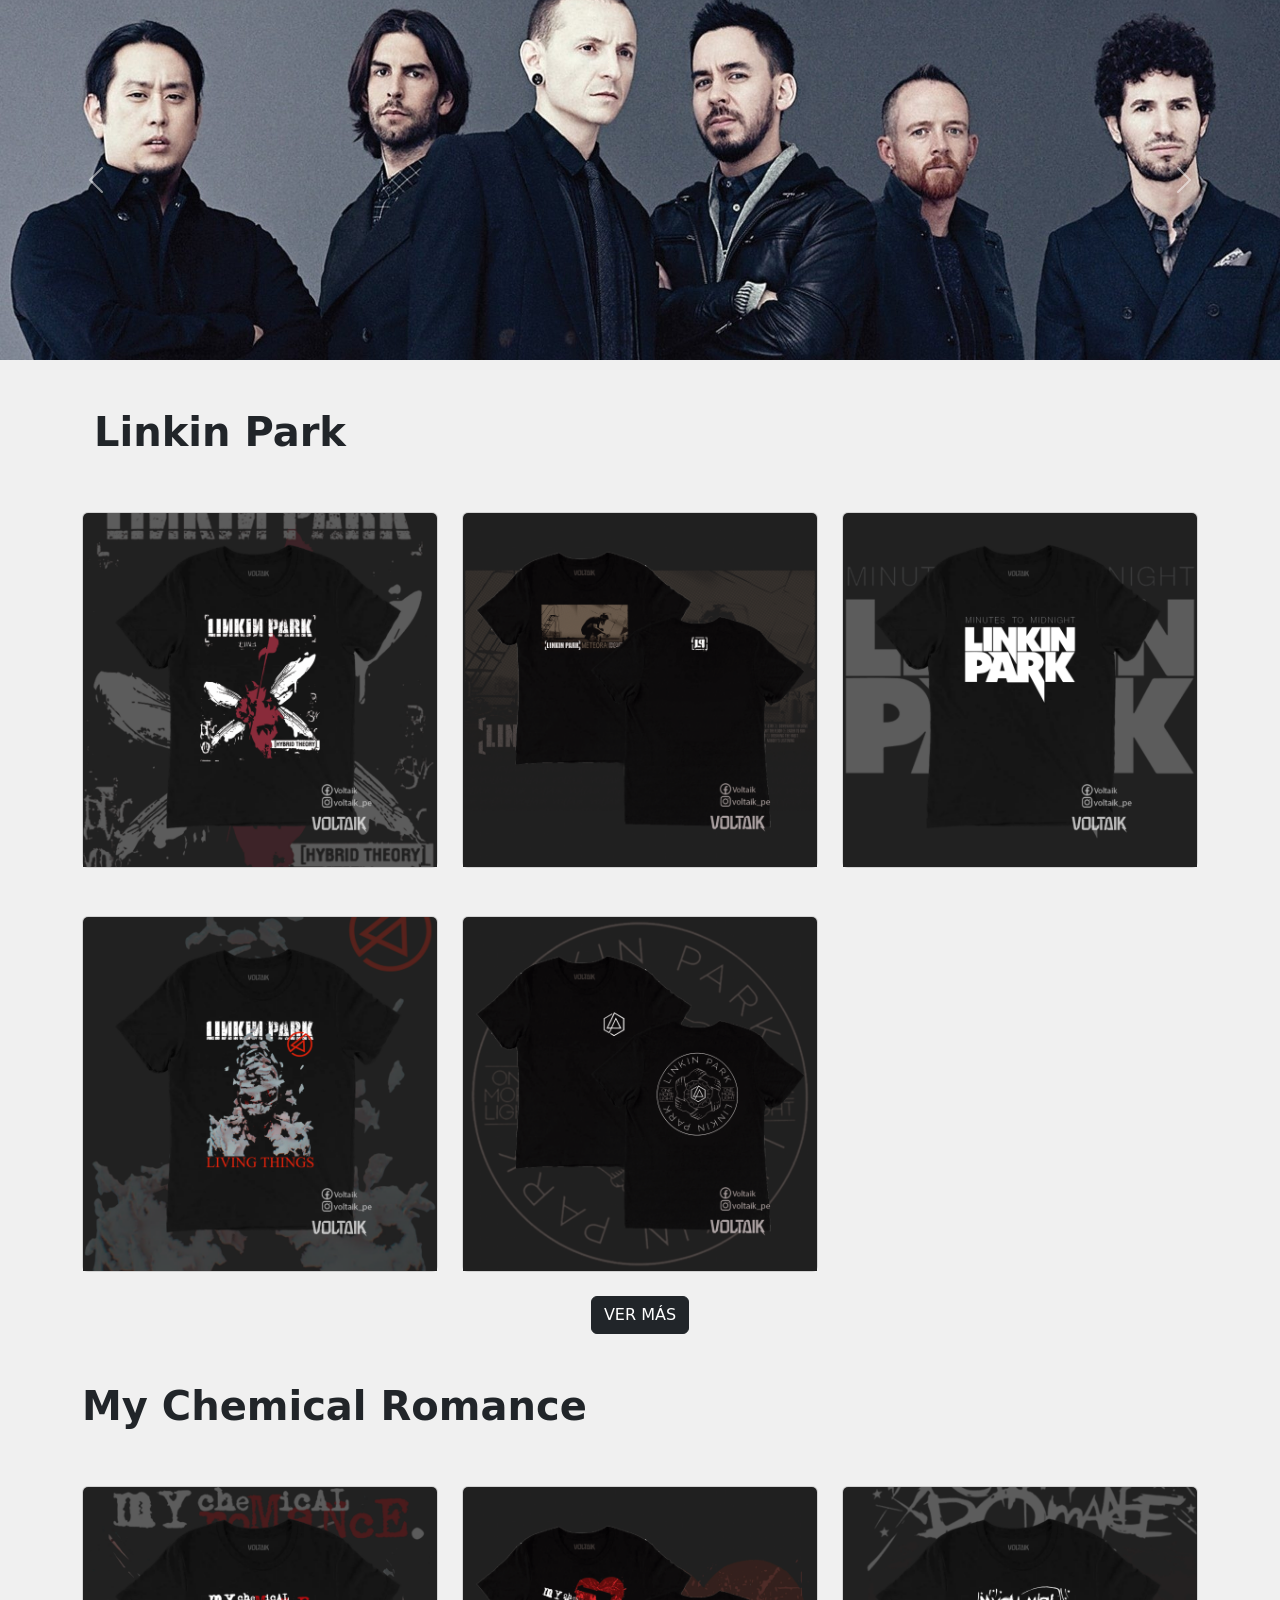
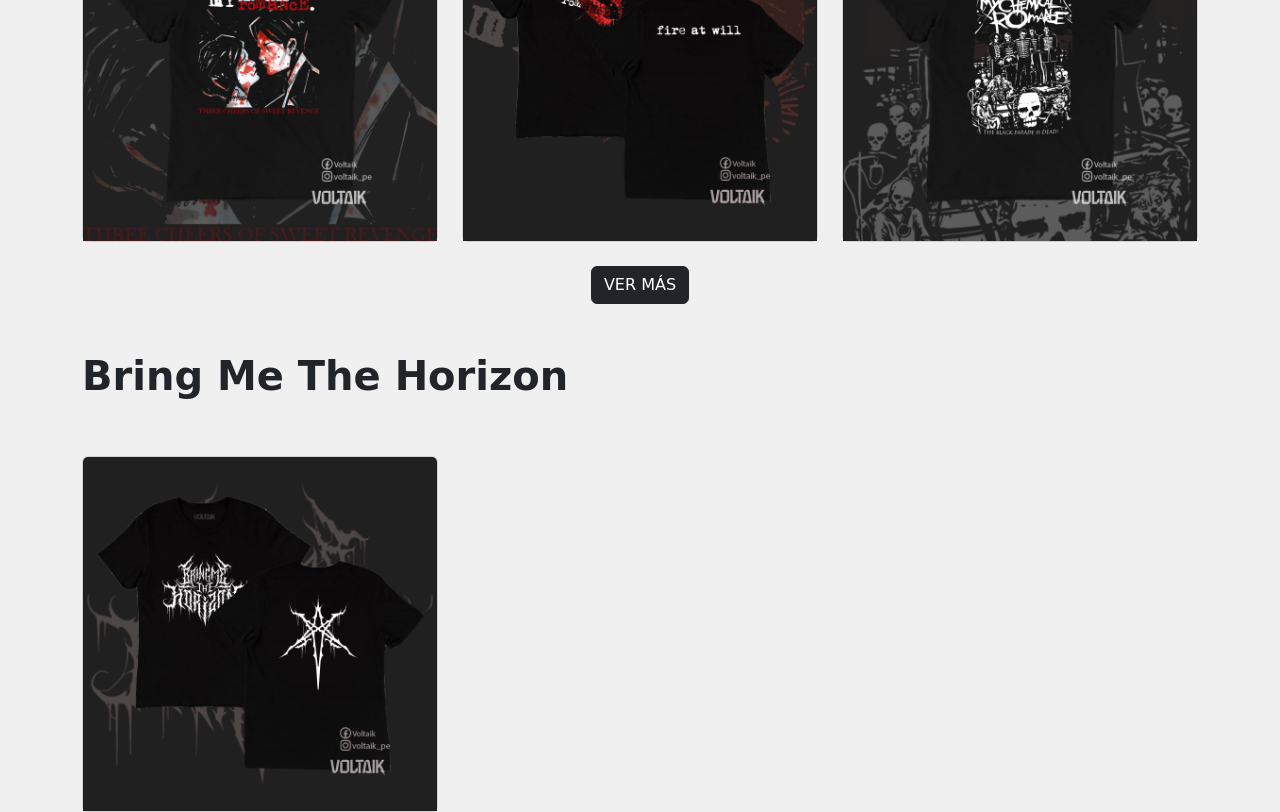
==== index.html @ 141f034b "Fase Inicial" ====
<!DOCTYPE html>
<html lang="en">

<head>
    <meta charset="UTF-8">
    <meta name="viewport" content="width=device-width, initial-scale=1.0">
    <title>Voltaik</title>
    <link href="https://cdn.jsdelivr.net/npm/bootstrap@5.3.6/dist/css/bootstrap.min.css" rel="stylesheet"
        integrity="sha384-4Q6Gf2aSP4eDXB8Miphtr37CMZZQ5oXLH2yaXMJ2w8e2ZtHTl7GptT4jmndRuHDT" crossorigin="anonymous">
    <script src="https://cdn.jsdelivr.net/npm/bootstrap@5.0.2/dist/js/bootstrap.bundle.min.js"
        integrity="sha384-MrcW6ZMFYlzcLA8Nl+NtUVF0sA7MsXsP1UyJoMp4YLEuNSfAP+JcXn/tWtIaxVXM"
        crossorigin="anonymous"></script>

</head>
<style>
    body {
        background-color: rgb(240, 240, 240);
    }

    .card {
        cursor: pointer;
    }

    .lightbox {
        display: none;
        position: fixed;
        z-index: 1050;
        top: 0;
        left: 0;
        width: 100%;
        height: 100%;
        background-color: rgba(0, 0, 0, 0.9);
        justify-content: center;
        align-items: center;
        opacity: 0;
        transition: opacity 0.3s ease;
    }

    .lightbox.show {
        display: flex;
        opacity: 1;
    }

    .lightbox img {
        max-width: 90%;
        max-height: 90%;
        object-fit: contain;
        border-radius: 10px;
        transform: scale(0.8);
        transition: transform 0.3s ease;
    }

    .lightbox.show img {
        transform: scale(1);
    }

    .lightbox .close {
        position: absolute;
        top: 20px;
        right: 30px;
        font-size: 40px;
        color: white;
        cursor: pointer;
        font-weight: bold;
    }

    .lightbox img:hover {
        cursor: zoom-out;
    }

    .carousel-image {
        height: 40vh;
        background-size: cover;
        background-position: center;
        position: relative;
        display: block;
    }

    .overlay {
        position: absolute;
        top: 0;
        left: 0;
        height: 100%;
        width: 100%;
        background-color: rgba(0, 0, 0, 0);
        /* transparente inicialmente */
        display: flex;
        align-items: center;
        justify-content: center;
        transition: background-color 0.4s ease;
    }

    .carousel-text {
        color: white;
        font-size: 3rem;
        font-weight: bold;
        opacity: 0;
        /* oculto inicialmente */
        transition: opacity 0.4s ease;
        text-shadow: 2px 2px 8px rgba(0, 0, 0, 0.8);
        padding: 15px 30px;
        border-radius: 10px;
    }

    .carousel-image:hover .overlay {
        background-color: rgba(0, 0, 0, 0.5);
    }

    .carousel-image:hover .carousel-text {
        opacity: 1;
    }

    .linkin-park-slide {
        background-image: url('WP/WP_LINKIN_PARK.jpg');
        background-position: center 10%;
    }

    .bmth-slide {
        background-image: url('WP/WP_BMTH.jpg');
        background-position: center 30%;
    }

    .mcr-slide {
        background-image: url('WP/WP_MCR.jpg');
        background-position: center 20%;
    }

    @media (max-width: 768px) {
        .carousel-text {
            font-size: 2rem;
            padding: 10px 20px;
        }
    }
</style>



<div class="lightbox" id="lightbox">
    <span class="close" id="closeBtn">&times;</span>
    <img id="lightboxImage" src="" alt="Ampliado">
</div>

<body>

    <div id="bandCarousel" class="carousel slide carousel-fade" data-bs-ride="carousel" data-bs-interval="4000">
        <div class="carousel-inner">

            <!-- Slide: Linkin Park -->
            <div class="carousel-item active">
                <a href="linkin-park.html">
                    <div class="carousel-image linkin-park-slide">
                        <div class="overlay">
                            <h1 class="carousel-text">Linkin Park</h1>
                        </div>
                    </div>
                </a>
            </div>

            <!-- Slide: Bring Me The Horizon -->
            <div class="carousel-item">
                <a href="bmth.html">
                    <div class="carousel-image bmth-slide">
                        <div class="overlay">
                            <h1 class="carousel-text">Bring Me The Horizon</h1>
                        </div>
                    </div>
                </a>
            </div>

            <!-- Slide: My Chemical Romance -->
            <div class="carousel-item">
                <a href="mcr.html">
                    <div class="carousel-image mcr-slide">
                        <div class="overlay">
                            <h1 class="carousel-text">My Chemical Romance</h1>
                        </div>
                    </div>
                </a>
            </div>

        </div>

        <button class="carousel-control-prev" type="button" data-bs-target="#bandCarousel" data-bs-slide="prev">
            <span class="carousel-control-prev-icon"></span>
        </button>
        <button class="carousel-control-next" type="button" data-bs-target="#bandCarousel" data-bs-slide="next">
            <span class="carousel-control-next-icon"></span>
        </button>
    </div>

    <div class="container mt-5">
        <div class="container mt-5">
            <h1>
                <a href="linkin-park.html" class="text-decoration-none text-dark"><strong>Linkin Park</strong></a>
            </h1>
        </div>
        <div class="row">
            <div class="col-12 col-md-6 col-lg-4 col-xl-4">
                <div class="card w-100 mt-5 ">
                    <img src="LP/HYBRID_THEORY_01.png" class="card-img-top" alt="...">
                </div>
            </div>
            <div class="col-12 col-md-6 col-lg-4 col-xl-4">
                <div class="card w-100 mt-5 ">
                    <img src="LP/METEORA_01.png" class="card-img-top" alt="...">
                </div>
            </div>

            <div class="col-12 col-md-6 col-lg-4 col-xl-4">
                <div class="card w-100 mt-5 ">
                    <img src="LP/MINUTES_TO_MIDNIGHT_01.png" class="card-img-top" alt="...">
                </div>
            </div>

            <div class="col-12 col-md-6 col-lg-4 col-xl-4">
                <div class="card w-100 mt-5 ">
                    <img src="LP/LIVING_THINGS_01.png" class="card-img-top" alt="...">
                </div>
            </div>

            <div class="col-12 col-md-6 col-lg-4 col-xl-4">
                <div class="card w-100 mt-5 ">
                    <img src="LP/ONE_MORE_LIGHT_01.png" class="card-img-top" alt="...">
                </div>
            </div>

            <!-- Botón VER MÁS -->
            <div class="text-center mt-4">
                <a href="linkin-park.html" class="btn btn-dark">VER MÁS</a>
            </div>

        </div>
    </div>

    <div class="container mt-5">
        <h1>
            <a href="mcr.html" class="text-decoration-none text-dark"><strong>My Chemical Romance</strong></a>
        </h1>
        <div class="row">
            <div class="col-12 col-md-6 col-lg-4 col-xl-4">
                <div class="card w-100 mt-5 ">
                    <img src="MCR/MCR_01.png" class="card-img-top" alt="...">
                </div>
            </div>
            <div class="col-12 col-md-6 col-lg-4 col-xl-4">
                <div class="card w-100 mt-5 ">
                    <img src="MCR/MCR_02.png" class="card-img-top" alt="...">
                </div>
            </div>
            <div class="col-12 col-md-6 col-lg-4 col-xl-4">
                <div class="card w-100 mt-5 ">
                    <img src="MCR/MCR_03.png" class="card-img-top" alt="...">
                </div>
            </div>
        </div>

        <!-- Botón VER MÁS -->
        <div class="text-center mt-4">
            <a href="mcr.html" class="btn btn-dark">VER MÁS</a>
        </div>

    </div>

    <div class="container mt-5">
        <h1>
            <a href="bmth.html" class="text-decoration-none text-dark"><strong>Bring Me The Horizon</strong></a>
        </h1>
        <div class="row">
            <div class="col-12 col-md-6 col-lg-4 col-xl-4">
                <div class="card w-100 mt-5 ">
                    <img src="BMTH/BMTH_01.png" class="card-img-top" alt="...">
                </div>
            </div>
        </div>
    </div>

</body>

<script>
    const lightbox = document.getElementById("lightbox");
    const lightboxImage = document.getElementById("lightboxImage");
    const closeBtn = document.getElementById("closeBtn");

    document.querySelectorAll(".card-img-top").forEach(img => {
        img.addEventListener("click", () => {
            lightboxImage.src = img.src;
            lightbox.classList.add("show");
        });
    });

    closeBtn.addEventListener("click", closeLightbox);
    lightbox.addEventListener("click", (e) => {
        if (e.target === lightbox) {
            closeLightbox();
        }
    });

    function closeLightbox() {
        lightbox.classList.remove("show");
        setTimeout(() => {
            lightbox.style.display = "none";
            lightboxImage.src = "";
        }, 300); // espera a que la animación termine
    }

    // Para que se muestre el display correctamente al usar la clase "show"
    const observer = new MutationObserver(() => {
        if (lightbox.classList.contains("show")) {
            lightbox.style.display = "flex";
        }
    });
    observer.observe(lightbox, { attributes: true });
</script>


</html>
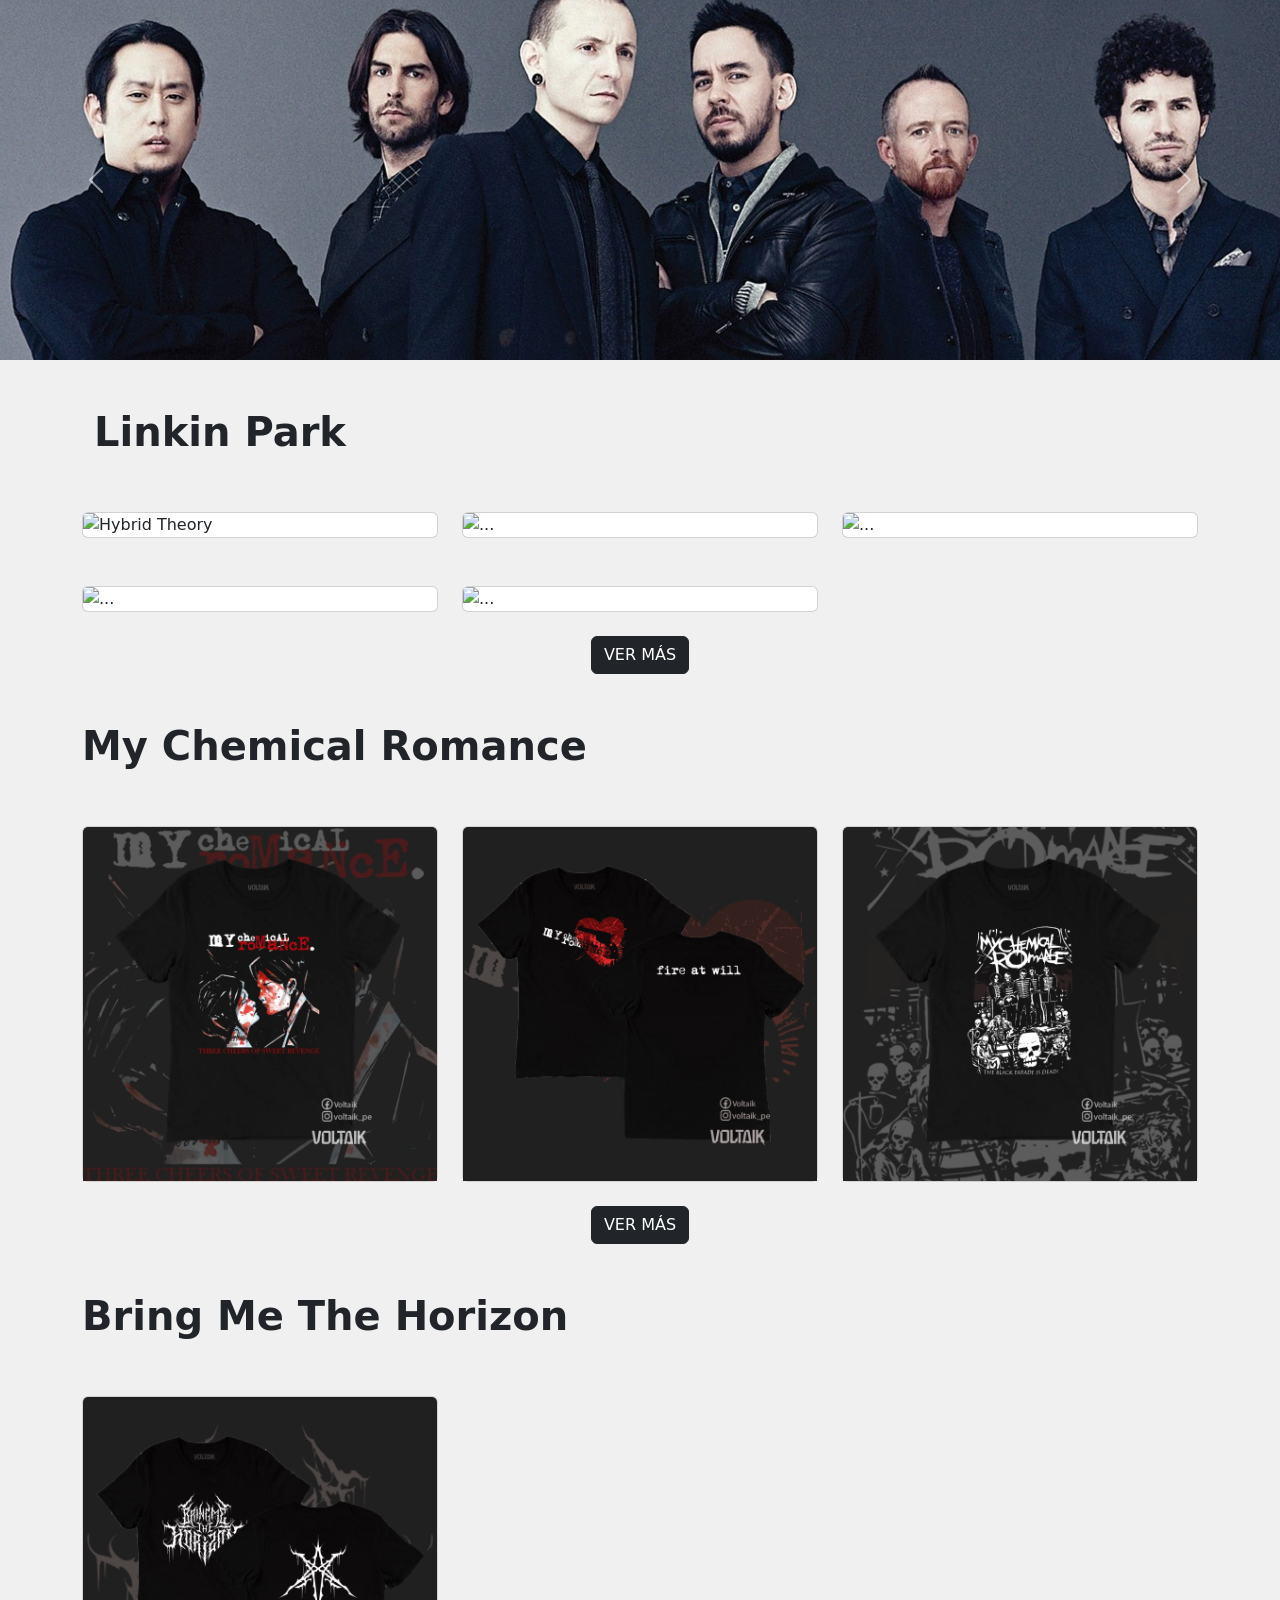
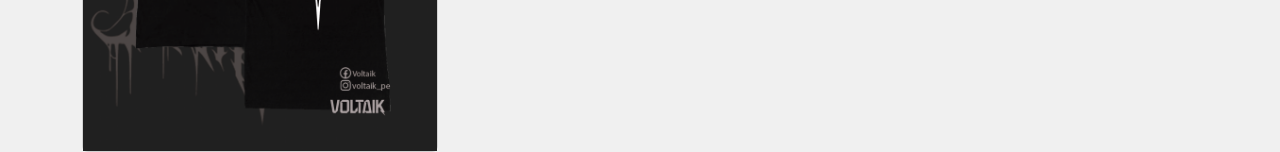
==== commit dc55505d: "Cambios" ====
--- a/index.html
+++ b/index.html
@@ -197,30 +197,35 @@
         <div class="row">
             <div class="col-12 col-md-6 col-lg-4 col-xl-4">
                 <div class="card w-100 mt-5 ">
-                    <img src="LP/HYBRID_THEORY_01.png" class="card-img-top" alt="...">
-                </div>
-            </div>
-            <div class="col-12 col-md-6 col-lg-4 col-xl-4">
-                <div class="card w-100 mt-5 ">
-                    <img src="LP/METEORA_01.png" class="card-img-top" alt="...">
-                </div>
-            </div>
-
-            <div class="col-12 col-md-6 col-lg-4 col-xl-4">
-                <div class="card w-100 mt-5 ">
-                    <img src="LP/MINUTES_TO_MIDNIGHT_01.png" class="card-img-top" alt="...">
-                </div>
-            </div>
-
-            <div class="col-12 col-md-6 col-lg-4 col-xl-4">
-                <div class="card w-100 mt-5 ">
-                    <img src="LP/LIVING_THINGS_01.png" class="card-img-top" alt="...">
-                </div>
-            </div>
-
-            <div class="col-12 col-md-6 col-lg-4 col-xl-4">
-                <div class="card w-100 mt-5 ">
-                    <img src="LP/ONE_MORE_LIGHT_01.png" class="card-img-top" alt="...">
+                    <img src="/.netlify/images?url=/LP/HYBRID_THEORY_01.png&w=400&fm=webp&q=85" loading="lazy"
+                        decoding="async" class="card-img-top" alt="Hybrid Theory" />
+                </div>
+            </div>
+            <div class="col-12 col-md-6 col-lg-4 col-xl-4">
+                <div class="card w-100 mt-5 ">
+                    <img src="/.netlify/images?url=/LP/METEORA_01.png&w=400&fm=webp&q=85" loading="lazy"
+                        decoding="async" class="card-img-top" alt="..." />
+                </div>
+            </div>
+
+            <div class="col-12 col-md-6 col-lg-4 col-xl-4">
+                <div class="card w-100 mt-5 ">
+                    <img src="/.netlify/images?url=/LP/MINUTES_TO_MIDNIGHT_01.png&w=400&fm=webp&q=85" loading="lazy"
+                        decoding="async" class="card-img-top" alt="..." />
+                </div>
+            </div>
+
+            <div class="col-12 col-md-6 col-lg-4 col-xl-4">
+                <div class="card w-100 mt-5 ">
+                    <img src="/.netlify/images?url=/LP/LIVING_THINGS_01.png&w=400&fm=webp&q=85" loading="lazy"
+                        decoding="async" class="card-img-top" alt="..." />
+                </div>
+            </div>
+
+            <div class="col-12 col-md-6 col-lg-4 col-xl-4">
+                <div class="card w-100 mt-5 ">
+                    <img src="/.netlify/images?url=/LP/ONE_MORE_LIGHT_01.png&w=400&fm=webp&q=85" loading="lazy"
+                        decoding="async" class="card-img-top" alt="..." />
                 </div>
             </div>
 
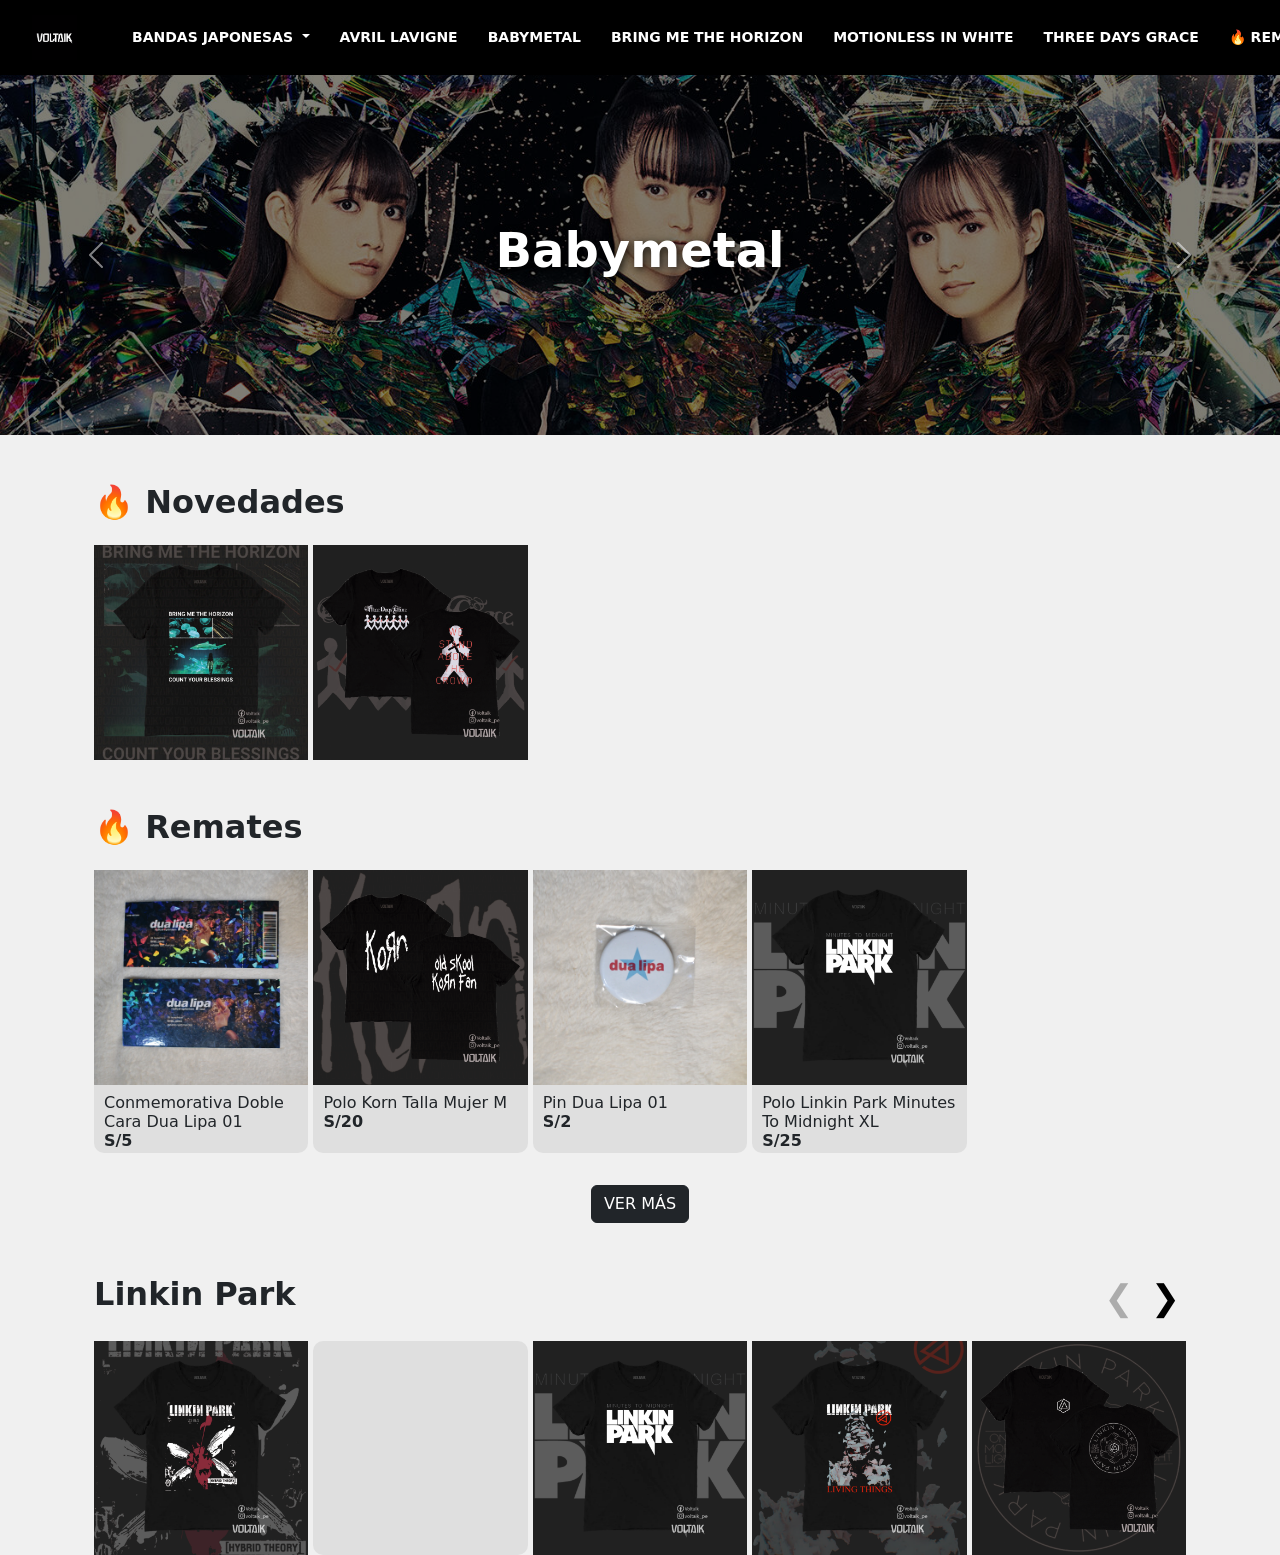
==== commit 6d614feb: "Cambios" ====
--- a/index.html
+++ b/index.html
@@ -7,133 +7,12 @@
     <title>Voltaik</title>
     <link href="https://cdn.jsdelivr.net/npm/bootstrap@5.3.6/dist/css/bootstrap.min.css" rel="stylesheet"
         integrity="sha384-4Q6Gf2aSP4eDXB8Miphtr37CMZZQ5oXLH2yaXMJ2w8e2ZtHTl7GptT4jmndRuHDT" crossorigin="anonymous">
+    <link rel="stylesheet" href="https://cdn.jsdelivr.net/npm/swiper@11/swiper-bundle.min.css" />
     <script src="https://cdn.jsdelivr.net/npm/bootstrap@5.0.2/dist/js/bootstrap.bundle.min.js"
         integrity="sha384-MrcW6ZMFYlzcLA8Nl+NtUVF0sA7MsXsP1UyJoMp4YLEuNSfAP+JcXn/tWtIaxVXM"
         crossorigin="anonymous"></script>
-
+    <link rel="stylesheet" href="styles.css">
 </head>
-<style>
-    body {
-        background-color: rgb(240, 240, 240);
-    }
-
-    .card {
-        cursor: pointer;
-    }
-
-    .lightbox {
-        display: none;
-        position: fixed;
-        z-index: 1050;
-        top: 0;
-        left: 0;
-        width: 100%;
-        height: 100%;
-        background-color: rgba(0, 0, 0, 0.9);
-        justify-content: center;
-        align-items: center;
-        opacity: 0;
-        transition: opacity 0.3s ease;
-    }
-
-    .lightbox.show {
-        display: flex;
-        opacity: 1;
-    }
-
-    .lightbox img {
-        max-width: 90%;
-        max-height: 90%;
-        object-fit: contain;
-        border-radius: 10px;
-        transform: scale(0.8);
-        transition: transform 0.3s ease;
-    }
-
-    .lightbox.show img {
-        transform: scale(1);
-    }
-
-    .lightbox .close {
-        position: absolute;
-        top: 20px;
-        right: 30px;
-        font-size: 40px;
-        color: white;
-        cursor: pointer;
-        font-weight: bold;
-    }
-
-    .lightbox img:hover {
-        cursor: zoom-out;
-    }
-
-    .carousel-image {
-        height: 40vh;
-        background-size: cover;
-        background-position: center;
-        position: relative;
-        display: block;
-    }
-
-    .overlay {
-        position: absolute;
-        top: 0;
-        left: 0;
-        height: 100%;
-        width: 100%;
-        background-color: rgba(0, 0, 0, 0);
-        /* transparente inicialmente */
-        display: flex;
-        align-items: center;
-        justify-content: center;
-        transition: background-color 0.4s ease;
-    }
-
-    .carousel-text {
-        color: white;
-        font-size: 3rem;
-        font-weight: bold;
-        opacity: 0;
-        /* oculto inicialmente */
-        transition: opacity 0.4s ease;
-        text-shadow: 2px 2px 8px rgba(0, 0, 0, 0.8);
-        padding: 15px 30px;
-        border-radius: 10px;
-    }
-
-    .carousel-image:hover .overlay {
-        background-color: rgba(0, 0, 0, 0.5);
-    }
-
-    .carousel-image:hover .carousel-text {
-        opacity: 1;
-    }
-
-    .linkin-park-slide {
-        background-image: url('WP/WP_LINKIN_PARK.jpg');
-        background-position: center 10%;
-    }
-
-    .bmth-slide {
-        background-image: url('WP/WP_BMTH.jpg');
-        background-position: center 30%;
-    }
-
-    .mcr-slide {
-        background-image: url('WP/WP_MCR.jpg');
-        background-position: center 20%;
-    }
-
-    @media (max-width: 768px) {
-        .carousel-text {
-            font-size: 2rem;
-            padding: 10px 20px;
-        }
-    }
-</style>
-
-
 
 <div class="lightbox" id="lightbox">
     <span class="close" id="closeBtn">&times;</span>
@@ -142,21 +21,89 @@
 
 <body>
 
+    <nav class="navbar navbar-expand-lg">
+
+        <div class="container-fluid">
+
+            <a class="navbar-brand" href="index.html">
+                <img src="LOGO_NEW.png" alt="Logo">
+            </a>
+
+            <button class="navbar-toggler" type="button" data-bs-toggle="collapse" data-bs-target="#menuPrincipal">
+
+                <span class="navbar-toggler-icon"></span>
+
+            </button>
+
+            <div class="collapse navbar-collapse" id="menuPrincipal">
+
+                <ul class="navbar-nav ms-4">
+
+                    <li class="nav-item dropdown position-static">
+
+                        <a class="nav-link dropdown-toggle" href="#" data-bs-toggle="dropdown">
+                            Bandas Japonesas
+                        </a>
+                        <div class="dropdown-menu mega-menu p-4">
+                            <div class="row">
+                                <div class="col-md-4">
+                                    <a class="dropdown-item" href="babymetal.html">
+                                        Babymetal
+                                    </a>
+
+                                    <a class="dropdown-item" href="hanabie.html">
+                                        Hanabie
+                                    </a>
+                                </div>
+                            </div>
+                        </div>
+                    </li>
+
+                    <li class="nav-item">
+                        <a class="nav-link" href="avril-lavigne.html">Avril Lavigne</a>
+                    </li>
+
+                    <li class="nav-item">
+                        <a class="nav-link" href="babymetal.html">Babymetal</a>
+                    </li>
+
+                    <li class="nav-item">
+                        <a class="nav-link" href="bmth.html">Bring Me The Horizon</a>
+                    </li>
+
+                    <li class="nav-item">
+                        <a class="nav-link" href="miw.html">Motionless In White</a>
+                    </li>
+
+                    <li class="nav-item">
+                        <a class="nav-link" href="three-days-grace.html">Three Days Grace</a>
+                    </li>
+
+                    <li class="nav-item">
+                        <a class="nav-link" href="remates.html">🔥 Remates</a>
+                    </li>
+
+                </ul>
+
+            </div>
+
+        </div>
+
+    </nav>
+
     <div id="bandCarousel" class="carousel slide carousel-fade" data-bs-ride="carousel" data-bs-interval="4000">
         <div class="carousel-inner">
 
-            <!-- Slide: Linkin Park -->
-            <div class="carousel-item active">
-                <a href="linkin-park.html">
-                    <div class="carousel-image linkin-park-slide">
+            <div class="carousel-item">
+                <a href="bm.html">
+                    <div class="carousel-image miw-slide">
                         <div class="overlay">
-                            <h1 class="carousel-text">Linkin Park</h1>
+                            <h1 class="carousel-text">Motionless In White</h1>
                         </div>
                     </div>
                 </a>
             </div>
 
-            <!-- Slide: Bring Me The Horizon -->
             <div class="carousel-item">
                 <a href="bmth.html">
                     <div class="carousel-image bmth-slide">
@@ -167,16 +114,16 @@
                 </a>
             </div>
 
-            <!-- Slide: My Chemical Romance -->
-            <div class="carousel-item">
-                <a href="mcr.html">
-                    <div class="carousel-image mcr-slide">
+            <div class="carousel-item active">
+                <a href="bm.html">
+                    <div class="carousel-image bm-slide">
                         <div class="overlay">
-                            <h1 class="carousel-text">My Chemical Romance</h1>
+                            <h1 class="carousel-text">Babymetal</h1>
                         </div>
                     </div>
                 </a>
             </div>
+
 
         </div>
 
@@ -188,110 +135,249 @@
         </button>
     </div>
 
+
     <div class="container mt-5">
-        <div class="container mt-5">
-            <h1>
-                <a href="linkin-park.html" class="text-decoration-none text-dark"><strong>Linkin Park</strong></a>
-            </h1>
-        </div>
-        <div class="row">
-            <div class="col-12 col-md-6 col-lg-4 col-xl-4">
-                <div class="card w-100 mt-5 ">
-                    <img src="/.netlify/images?url=/LP/HYBRID_THEORY_01.png&w=400&fm=webp&q=85" loading="lazy"
-                        decoding="async" class="card-img-top" alt="Hybrid Theory" />
-                </div>
-            </div>
-            <div class="col-12 col-md-6 col-lg-4 col-xl-4">
-                <div class="card w-100 mt-5 ">
-                    <img src="/.netlify/images?url=/LP/METEORA_01.png&w=400&fm=webp&q=85" loading="lazy"
-                        decoding="async" class="card-img-top" alt="..." />
-                </div>
-            </div>
-
-            <div class="col-12 col-md-6 col-lg-4 col-xl-4">
-                <div class="card w-100 mt-5 ">
-                    <img src="/.netlify/images?url=/LP/MINUTES_TO_MIDNIGHT_01.png&w=400&fm=webp&q=85" loading="lazy"
-                        decoding="async" class="card-img-top" alt="..." />
-                </div>
-            </div>
-
-            <div class="col-12 col-md-6 col-lg-4 col-xl-4">
-                <div class="card w-100 mt-5 ">
-                    <img src="/.netlify/images?url=/LP/LIVING_THINGS_01.png&w=400&fm=webp&q=85" loading="lazy"
-                        decoding="async" class="card-img-top" alt="..." />
-                </div>
-            </div>
-
-            <div class="col-12 col-md-6 col-lg-4 col-xl-4">
-                <div class="card w-100 mt-5 ">
-                    <img src="/.netlify/images?url=/LP/ONE_MORE_LIGHT_01.png&w=400&fm=webp&q=85" loading="lazy"
-                        decoding="async" class="card-img-top" alt="..." />
-                </div>
-            </div>
-
-            <!-- Botón VER MÁS -->
-            <div class="text-center mt-4">
-                <a href="linkin-park.html" class="btn btn-dark">VER MÁS</a>
-            </div>
-
-        </div>
+
+        <section class="container-fluid mt-5 product-section">
+
+            <div class="d-flex justify-content-between align-items-center mb-3">
+                <h2 class="fw-bold">🔥 Novedades</h2>
+
+                <div>
+                    <button class="btn-prev">
+                        ❮
+                    </button>
+
+                    <button class="btn-next">
+                        ❯
+                    </button>
+                </div>
+            </div>
+
+            <div class="swiper productSwiper">
+
+                <div class="swiper-wrapper">
+
+                    <div class="swiper-slide">
+                        <div class="product-card">
+                            <img src="BMTH/BMTH_01.webp" class="img-fluid" loading="lazy" decoding="async">
+                        </div>
+                    </div>
+
+                    <div class="swiper-slide">
+                        <div class="product-card">
+                            <img src="THREE-DAYS-GRACE/THREE_DAYS_GRACE_01.png" class="img-fluid" loading="lazy"
+                                decoding="async">
+                        </div>
+                    </div>
+
+
+                </div>
+
+            </div>
+
+        </section>
+
+
+        <section class="container-fluid mt-5 product-section">
+
+            <div class="d-flex justify-content-between align-items-center mb-3">
+                <h2 class="fw-bold">🔥 Remates</h2>
+
+                <div>
+                    <button class="btn-prev">
+                        ❮
+                    </button>
+
+                    <button class="btn-next">
+                        ❯
+                    </button>
+                </div>
+            </div>
+
+            <div class="swiper productSwiper">
+
+                <div class="swiper-wrapper">
+
+                    <div class="swiper-slide">
+                        <div class="product-card">
+                            <img src="REMATES/DOBLE_CARA_DUA_LIPA_01.webp" class="img-fluid" loading="lazy"
+                                decoding="async">
+
+                            <h6 class="mt-2">
+                                Conmemorativa Doble Cara Dua Lipa 01
+                                <br />
+                                <strong>S/5</strong>
+                            </h6>
+                        </div>
+                    </div>
+
+                    <div class="swiper-slide">
+                        <div class="product-card">
+                            <img src="REMATES/KORN_08.png" class="img-fluid" loading="lazy" decoding="async">
+
+                            <h6 class="mt-2">
+                                Polo Korn Talla Mujer M
+                                <br />
+                                <strong>S/20</strong>
+                            </h6>
+                        </div>
+                    </div>
+
+                    <div class="swiper-slide">
+                        <div class="product-card">
+                            <img src="REMATES/PIN_DUA_LIPA_01.webp" class="img-fluid" loading="lazy" decoding="async">
+
+                            <h6 class="mt-2">
+                                Pin Dua Lipa 01
+                                <br />
+                                <strong>S/2</strong>
+                            </h6>
+                        </div>
+                    </div>
+
+                    <div class="swiper-slide">
+                        <div class="product-card">
+                            <img src="LP/MINUTES_TO_MIDNIGHT_01.png" class="img-fluid" loading="lazy" decoding="async">
+
+                            <h6 class="mt-2">
+                                Polo Linkin Park Minutes To Midnight XL
+                                <br />
+                                <strong>S/25</strong>
+                            </h6>
+                        </div>
+                    </div>
+                </div>
+                <div class="text-center mt-4">
+                    <a href="remates.html" class="btn btn-dark">VER MÁS</a>
+                </div>
+            </div>
+
+        </section>
+
+        <section class="container-fluid product-section mt-5">
+
+            <div class="d-flex justify-content-between align-items-center mb-3">
+                <h2 class="fw-bold">Linkin Park</h2>
+
+                <div>
+                    <button class="btn-prev">
+                        ❮
+                    </button>
+
+                    <button class="btn-next">
+                        ❯
+                    </button>
+                </div>
+            </div>
+
+            <div class="swiper productSwiper">
+
+                <div class="swiper-wrapper">
+
+
+                    <div class="swiper-slide">
+                        <div class="product-card">
+                            <img src="LP/HYBRID_THEORY_01.png" class="img-fluid" loading="lazy" decoding="async">
+                        </div>
+                    </div>
+
+
+                    <div class="swiper-slide">
+                        <div class="product-card">
+                            <img src="LP/METEORA_01.png" class="img-fluid" loading="lazy" decoding="async">
+                        </div>
+                    </div>
+
+                    <div class="swiper-slide">
+                        <div class="product-card">
+                            <img src="LP/MINUTES_TO_MIDNIGHT_01.png" class="img-fluid" loading="lazy" decoding="async">
+                        </div>
+                    </div>
+
+                    <div class="swiper-slide">
+                        <div class="product-card">
+                            <img src="LP/LIVING_THINGS_01.png" class="img-fluid" loading="lazy" decoding="async">
+                        </div>
+                    </div>
+
+                    <div class="swiper-slide">
+                        <div class="product-card">
+                            <img src="LP/ONE_MORE_LIGHT_01.png" class="img-fluid" loading="lazy" decoding="async">
+                        </div>
+                    </div>
+
+                    <div class="swiper-slide">
+                        <div class="product-card">
+                            <img src="LP/FROM_ZERO_01.png" class="img-fluid" loading="lazy" decoding="async">
+                        </div>
+                    </div>
+                </div>
+            </div>
+        </section>
+
     </div>
 
-    <div class="container mt-5">
-        <h1>
-            <a href="mcr.html" class="text-decoration-none text-dark"><strong>My Chemical Romance</strong></a>
-        </h1>
-        <div class="row">
-            <div class="col-12 col-md-6 col-lg-4 col-xl-4">
-                <div class="card w-100 mt-5 ">
-                    <img src="MCR/MCR_01.png" class="card-img-top" alt="...">
-                </div>
-            </div>
-            <div class="col-12 col-md-6 col-lg-4 col-xl-4">
-                <div class="card w-100 mt-5 ">
-                    <img src="MCR/MCR_02.png" class="card-img-top" alt="...">
-                </div>
-            </div>
-            <div class="col-12 col-md-6 col-lg-4 col-xl-4">
-                <div class="card w-100 mt-5 ">
-                    <img src="MCR/MCR_03.png" class="card-img-top" alt="...">
-                </div>
-            </div>
-        </div>
-
-        <!-- Botón VER MÁS -->
-        <div class="text-center mt-4">
-            <a href="mcr.html" class="btn btn-dark">VER MÁS</a>
-        </div>
-
-    </div>
-
-    <div class="container mt-5">
-        <h1>
-            <a href="bmth.html" class="text-decoration-none text-dark"><strong>Bring Me The Horizon</strong></a>
-        </h1>
-        <div class="row">
-            <div class="col-12 col-md-6 col-lg-4 col-xl-4">
-                <div class="card w-100 mt-5 ">
-                    <img src="BMTH/BMTH_01.png" class="card-img-top" alt="...">
-                </div>
-            </div>
-        </div>
-    </div>
-
 </body>
 
+<script src="https://cdn.jsdelivr.net/npm/swiper@11/swiper-bundle.min.js"></script>
 <script>
+
+    document.querySelectorAll(".product-section").forEach(section => {
+
+        new Swiper(
+            section.querySelector(".productSwiper"),
+            {
+                slidesPerView: 2,
+                spaceBetween: 5,
+
+                navigation: {
+                    nextEl: section.querySelector(".btn-next"),
+                    prevEl: section.querySelector(".btn-prev"),
+                },
+
+                breakpoints: {
+
+                    576: {
+                        slidesPerView: 2
+                    },
+
+                    768: {
+                        slidesPerView: 3
+                    },
+
+                    992: {
+                        slidesPerView: 4
+                    },
+
+                    1200: {
+                        slidesPerView: 5
+                    }
+
+                }
+            }
+        );
+
+    });
+
     const lightbox = document.getElementById("lightbox");
     const lightboxImage = document.getElementById("lightboxImage");
     const closeBtn = document.getElementById("closeBtn");
 
-    document.querySelectorAll(".card-img-top").forEach(img => {
+    document.querySelectorAll(".product-card img").forEach(img => {
         img.addEventListener("click", () => {
             lightboxImage.src = img.src;
             lightbox.classList.add("show");
         });
     });
+
+    document.querySelectorAll(".card img").forEach(img => {
+        img.addEventListener("click", () => {
+            lightboxImage.src = img.src;
+            lightbox.classList.add("show");
+        });
+    });
+
 
     closeBtn.addEventListener("click", closeLightbox);
     lightbox.addEventListener("click", (e) => {
@@ -305,16 +391,16 @@
         setTimeout(() => {
             lightbox.style.display = "none";
             lightboxImage.src = "";
-        }, 300); // espera a que la animación termine
+        }, 300);
     }
 
-    // Para que se muestre el display correctamente al usar la clase "show"
     const observer = new MutationObserver(() => {
         if (lightbox.classList.contains("show")) {
             lightbox.style.display = "flex";
         }
     });
     observer.observe(lightbox, { attributes: true });
+
 </script>
 
 
--- a/styles.css
+++ b/styles.css
@@ -0,0 +1,221 @@
+ body {
+     background-color: rgb(240, 240, 240);
+ }
+
+ .card {
+     cursor: pointer;
+ }
+
+ .lightbox {
+     display: none;
+     position: fixed;
+     z-index: 1050;
+     top: 0;
+     left: 0;
+     width: 100%;
+     height: 100%;
+     background-color: rgba(0, 0, 0, 0.9);
+     justify-content: center;
+     align-items: center;
+     opacity: 0;
+     transition: opacity 0.3s ease;
+ }
+
+ .lightbox.show {
+     display: flex;
+     opacity: 1;
+ }
+
+ .lightbox img {
+     max-width: 90%;
+     max-height: 90%;
+     object-fit: contain;
+     border-radius: 10px;
+     transform: scale(0.8);
+     transition: transform 0.3s ease;
+ }
+
+ .lightbox.show img {
+     transform: scale(1);
+ }
+
+ .lightbox .close {
+     position: absolute;
+     top: 20px;
+     right: 30px;
+     font-size: 40px;
+     color: white;
+     cursor: pointer;
+     font-weight: bold;
+ }
+
+ .lightbox img:hover {
+     cursor: zoom-out;
+ }
+
+ .carousel-image {
+     height: 40vh;
+     background-size: cover;
+     background-position: center;
+     position: relative;
+     display: block;
+ }
+
+ .overlay {
+     position: absolute;
+     top: 0;
+     left: 0;
+     height: 100%;
+     width: 100%;
+     background-color: rgba(0, 0, 0, 0);
+     /* transparente inicialmente */
+     display: flex;
+     align-items: center;
+     justify-content: center;
+     transition: background-color 0.4s ease;
+ }
+
+ .carousel-text {
+     color: white;
+     font-size: 3rem;
+     font-weight: bold;
+     opacity: 0;
+     /* oculto inicialmente */
+     transition: opacity 0.4s ease;
+     text-shadow: 2px 2px 8px rgba(0, 0, 0, 0.8);
+     padding: 15px 30px;
+     border-radius: 10px;
+ }
+
+ .carousel-image .overlay {
+     background-color: rgba(0, 0, 0, 0.5);
+ }
+
+ .carousel-image .carousel-text {
+     opacity: 1;
+ }
+
+ .bm-slide {
+     background-image: url('WP/WP_BM.jpg');
+     background-position: center 20%;
+ }
+
+ .bmth-slide {
+     background-image: url('WP/WP_BMTH.jpg');
+     background-position: center 30%;
+ }
+
+ .miw-slide {
+     background-image: url('WP/WP_MIW.jpg');
+     background-position: center 20%;
+ }
+
+ .avril-slide {
+     background-image: url('WP/WP_AVRIL_LAVIGNE.png');
+     background-position: center;
+ }
+
+ .hanabie-slide {
+     background-image: url('WP/WP-HANABIE.jpg');
+     background-position: center;
+ }
+
+ .tdg-slide {
+     background-image: url('WP/WP-TDG.jpg');
+     background-position: center 20%;
+ }
+
+
+ @media (max-width: 768px) {
+     .carousel-text {
+         font-size: 2rem;
+         padding: 10px 20px;
+     }
+ }
+
+ .navbar {
+     background: #000;
+     padding: 10px 20px;
+ }
+
+ .navbar-brand img {
+     height: 45px;
+ }
+
+ .navbar-nav .nav-link {
+     color: #fff !important;
+     font-size: 14px;
+     font-weight: 700;
+     text-transform: uppercase;
+     padding-left: 15px !important;
+     padding-right: 15px !important;
+     white-space: nowrap;
+ }
+
+ .navbar-nav .nav-link:hover {
+     color: #cfcfcf !important;
+ }
+
+ .navbar-toggler {
+     border: none;
+ }
+
+ .navbar-toggler:focus {
+     box-shadow: none;
+ }
+
+ .navbar-toggler-icon {
+     filter: invert(1);
+ }
+
+ .product-card {
+     background: #dfdfdf;
+     border-radius: 10px;
+     cursor: pointer;
+     height: 100%;
+ }
+
+ .product-card img {
+     width: 100%;
+     height: 100%;
+     object-fit: contain;
+ }
+
+ .product-card h6 {
+     min-height: 60px;
+     padding-inline: 10px;
+ }
+
+ .btn-prev,
+ .btn-next {
+     border: none;
+     background: none;
+     font-size: 35px;
+     font-weight: bold;
+     cursor: pointer;
+ }
+
+ .mega-menu {
+     width: 100%;
+     left: 0;
+     right: 0;
+     border-radius: 0;
+     border: none;
+     background: #111;
+     color: white;
+ }
+
+ .mega-menu h6 {
+     color: white;
+     font-weight: bold;
+     margin-bottom: 5px;
+ }
+
+ .mega-menu .dropdown-item {
+     color: #ddd;
+ }
+
+ .mega-menu .dropdown-item:hover {
+     background: transparent;
+     color: white;
+ }
